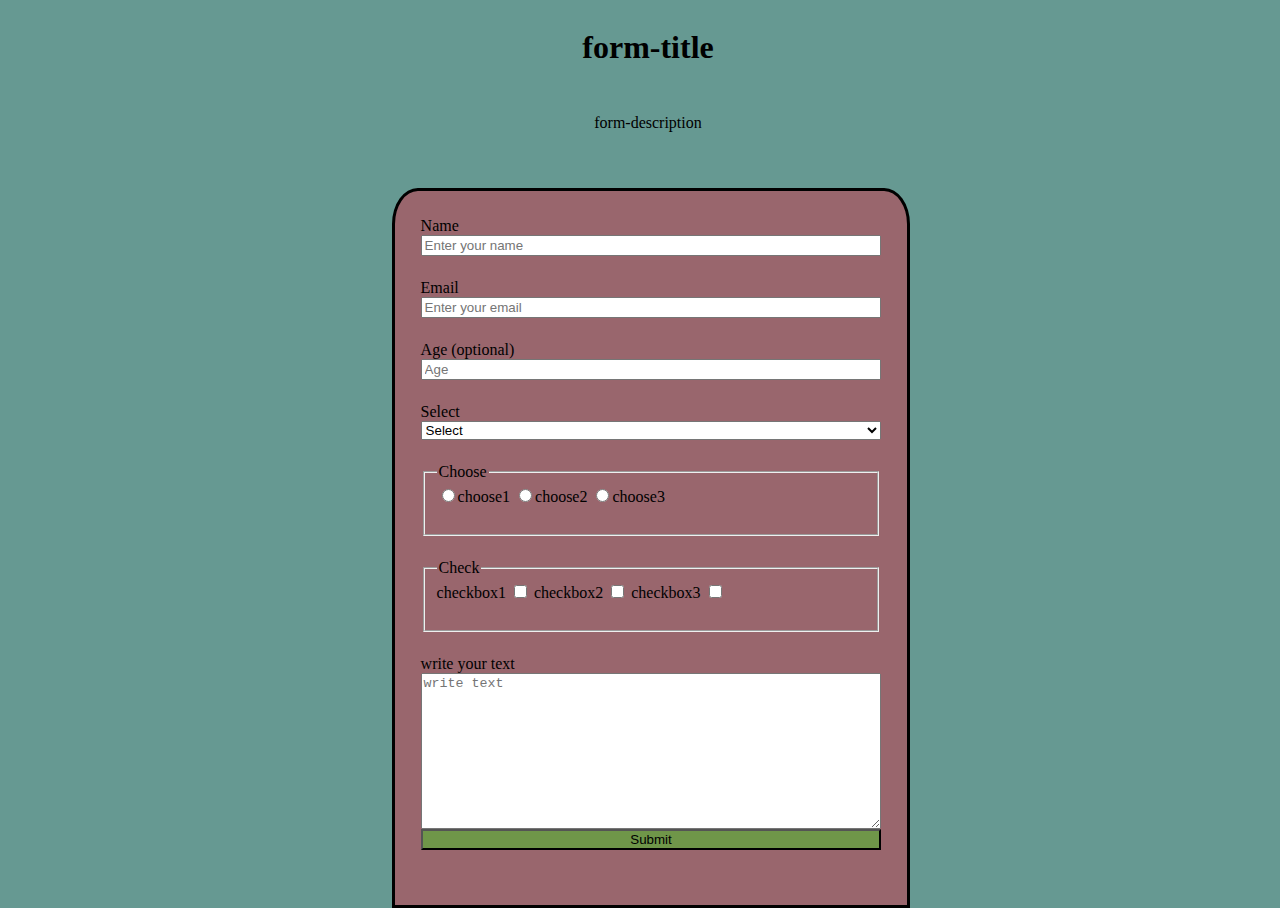
==== index.html @ c9bc53c1 "better layout structure" ====
<!DOCTYPE html>

<html lang="en">

<head>
    <meta charset="UTF-8">
    <meta http-equiv="X-UA-Compatible" content="IE=edge">
    <meta name="viewport" content="width=device-width, initial-scale=1.0">
    <title>survey-form</title>
    <link href="/styles/style.css" rel="stylesheet">
</head>



    <body>

        <h1 id="title">
            form-title 
           </h1>
           
           <p id="description">
              form-description
           </p>

         <!-- <div id="div-survey-form"> -->
           <form id="survey-form" action="thank-you.html">

            <label  id="name-label" for="name" >Name</label>

            <input  id="name" type="text" placeholder="Enter your name" required>
            

            <label id="email-label" for="email">Email</label>
           
           <input id="email" type="email" placeholder="Enter your email" required>
           

           <label id="number-label" for="number">Age (optional)</label>

           <input id="number" type="number" min="10" max="99" placeholder="Age">
           

           <label for="dropdown">Select</label>
           <select id="dropdown" >
               <option value="select" disabled selected >Select</option>
               <option value="option1">option1</option>
               <option value="option2">option2</option>
               <option value="option3">option3</option>
               </select>
               
            
               <fieldset>
                   <legend>Choose</legend>
                   <label for="radio1">
                    <input id="radio1" value="radio1" type="radio" name="radio">choose1</label>
                
                <label for="radio2">
                    <input id="radio2" value="radio2" type="radio" name="radio">choose2</label>
                
                <label for="radio3">
                 <input id="radio3" value="radio3" type="radio" name="radio">choose3</label>
               </fieldset>
            

               <fieldset>
                   <legend>Check</legend>
                   <label for id="checkbox1"> checkbox1
                    <input id="checkbox1" value="checkbox1" type="checkbox" name="name">
                   </label>
                   <label for id="checkbox2"> checkbox2
                    <input id="checkbox2" value="checkbox2" type="checkbox" name="name">
                   </label>
                   <label for id="checkbox3"> checkbox3
                    <input id="checkbox3" value="checkbox3" type="checkbox" name="name">
                   </label>
               </fieldset>
            
               

               <label for id="text-area" >write your text </label>
               
               <textarea id="text-area"  name="text" rows="10" cols="40" placeholder="write text"></textarea>


               </textarea>
               

               <button id="submit" type="submit">Submit</button>
               
               
      
           

           </form>
        <!-- </div> -->
           
        <script src="https://cdn.freecodecamp.org/testable-projects-fcc/v1/bundle.js"></script>
    </body>
   
</html>
---- styles/style.css ----
html{
    height: 100%;
}
body{ 
    background-color: #669992;
    min-height: 100vh;
    /* display: flex;
    flex-direction: row;
    justify-items: center; */
    
    

    display: grid;
    grid-template-rows: 10vh 10vh 80vh;
    grid-template-columns: 30vw  40vw 30vw;
    grid-template-areas: 
    ". title ."
    ". description ."
    ". div .";   
    

}


#title{
    text-align: center;
    grid-area: title;


}

#description{
    text-align: center;
    grid-area: description;


}

/* #div-survey-form{
     grid-area: div;
    background-color: #99666D;
    display: flex;
    flex-direction: row;
    justify-content: center;
    justify-self: center;
    width: 100%;
    height: 100%;
    border-radius: 5%;
} */

#survey-form{
    width: 90%;
    display: flex;
    flex-direction: column;
    grid-area: div;
    background-color: #99666D;
    padding: 5%;
    border-top-left-radius: 5%;
    border-top-right-radius: 5%;
    border-width: 5%;
    border-style: solid;
  
}
label{

}
input{
    margin-bottom: 5%;
}

select{
    margin-bottom: 5%;

}

fieldset{
    margin-bottom: 5%;
}
textarea{

}

button{
    background-color: rgb(111, 150, 73);
}


/*
#name-label{

}

#name{

}

#email-label{

}

#email{

}

#number-label{

}

#number{

}

#dropdown{

}

#radio1{

}

#radio2{

}

#radio3{

}

#checkbox1{

}

#checkbox2{

}

#checkbox3{

}

#text-area{

}

#submit{

}

*/
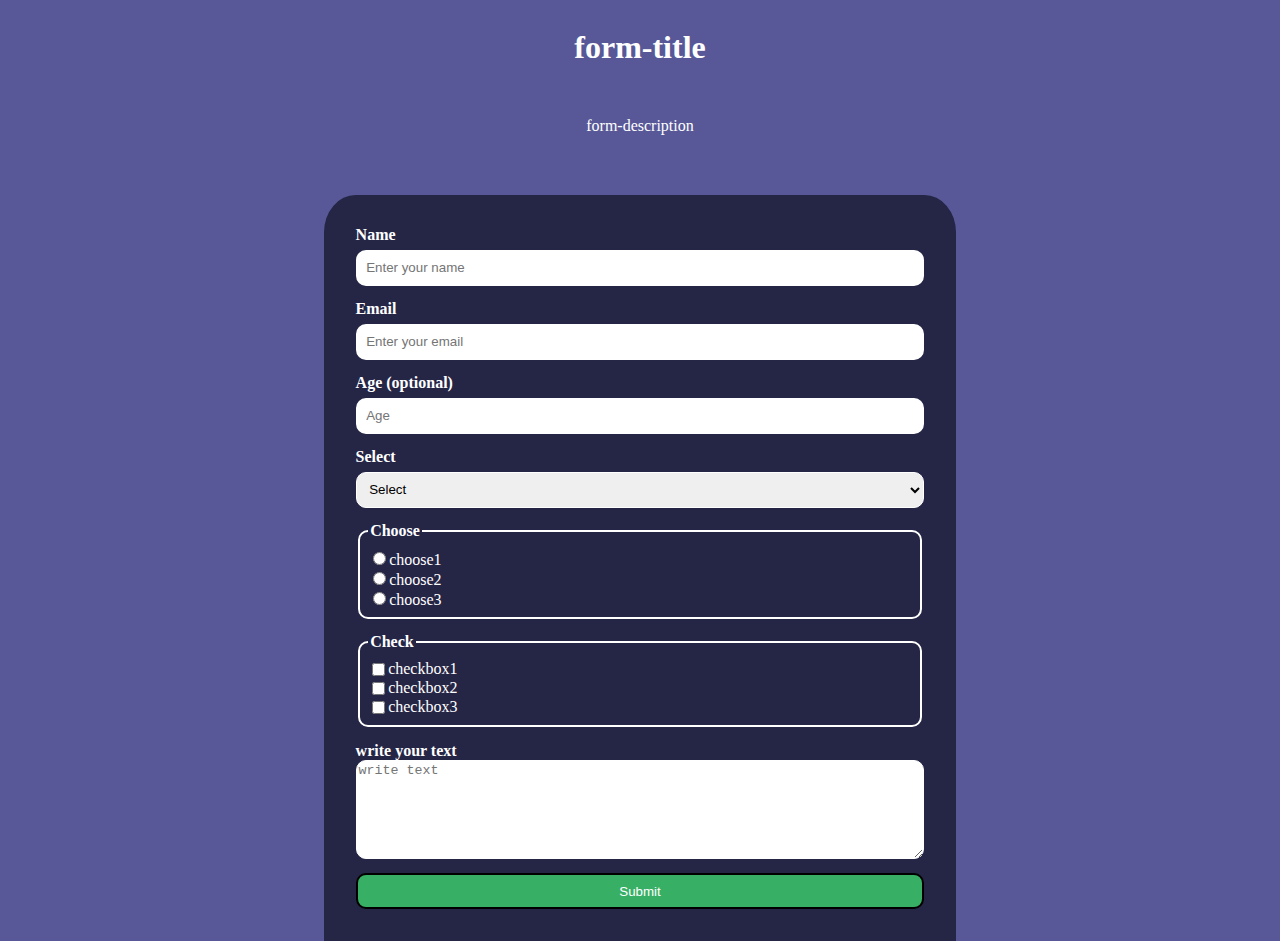
==== commit 636d123c: "added some style to the form" ====
--- a/index.html
+++ b/index.html
@@ -40,7 +40,7 @@
            <input id="number" type="number" min="10" max="99" placeholder="Age">
            
 
-           <label for="dropdown">Select</label>
+           <label id="dropdown-label" for="dropdown">Select</label>
            <select id="dropdown" >
                <option value="select" disabled selected >Select</option>
                <option value="option1">option1</option>
@@ -49,8 +49,8 @@
                </select>
                
             
-               <fieldset>
-                   <legend>Choose</legend>
+               <fieldset id="radio-fieldset">
+                   <legend id="radio-legend">Choose</legend>
                    <label for="radio1">
                     <input id="radio1" value="radio1" type="radio" name="radio">choose1</label>
                 
@@ -62,8 +62,8 @@
                </fieldset>
             
 
-               <fieldset>
-                   <legend>Check</legend>
+               <fieldset id="checkbox-fieldset">
+                   <legend id="checkbox-legend">Check</legend>
                    <label for id="checkbox1"> checkbox1
                     <input id="checkbox1" value="checkbox1" type="checkbox" name="name">
                    </label>
@@ -77,7 +77,7 @@
             
                
 
-               <label for id="text-area" >write your text </label>
+               <label id="text-area-label" for id="text-area" >write your text </label>
                
                <textarea id="text-area"  name="text" rows="10" cols="40" placeholder="write text"></textarea>
 
--- a/styles/style.css
+++ b/styles/style.css
@@ -1,30 +1,30 @@
 html{
     height: 100%;
 }
-body{ 
-    background-color: #669992;
-    min-height: 100vh;
-    /* display: flex;
-    flex-direction: row;
-    justify-items: center; */
-    
-    
+
+body{
+    background-color: #585898;
+    min-height: 100%;
 
     display: grid;
-    grid-template-rows: 10vh 10vh 80vh;
-    grid-template-columns: 30vw  40vw 30vw;
+    grid-template-rows: 10% 10% 80%;
+    grid-template-columns: 25%  50% 25%;
     grid-template-areas: 
     ". title ."
     ". description ."
-    ". div .";   
+    ". form .";
+}
+
+
     
 
-}
+       
 
 
 #title{
     text-align: center;
     grid-area: title;
+    color: white;
 
 
 }
@@ -32,86 +32,103 @@
 #description{
     text-align: center;
     grid-area: description;
-
-
-}
-
-/* #div-survey-form{
-     grid-area: div;
-    background-color: #99666D;
-    display: flex;
-    flex-direction: row;
-    justify-content: center;
-    justify-self: center;
-    width: 100%;
-    height: 100%;
-    border-radius: 5%;
-} */
+    color: white;
+
+}
 
 #survey-form{
-    width: 90%;
+    max-width: 100%;
+  height: auto;
     display: flex;
     flex-direction: column;
-    grid-area: div;
-    background-color: #99666D;
+    grid-area: form;
+    background-color: #252546;
     padding: 5%;
     border-top-left-radius: 5%;
     border-top-right-radius: 5%;
-    border-width: 5%;
-    border-style: solid;
+    color: white;
+}
   
-}
-label{
-
-}
-input{
-    margin-bottom: 5%;
-}
-
-select{
-    margin-bottom: 5%;
-
-}
-
-fieldset{
-    margin-bottom: 5%;
-}
-textarea{
-
-}
-
-button{
-    background-color: rgb(111, 150, 73);
-}
-
-
-/*
+
 #name-label{
+    font-weight: bold;
 
 }
 
 #name{
-
-}
+    margin-top: 1%;
+    margin-bottom: 2.5%;
+    padding: 1.5%;
+
+    border-style: solid;
+    border-width: 2.5%px;
+    border-radius: 10px;
+    border-color: white;
+    
+
+}
+
 
 #email-label{
-
+    font-weight: bold;
 }
 
 #email{
-
+    margin-top: 1%;
+    margin-bottom: 2.5%;
+    padding: 1.5%;
+
+    border-style: solid;
+    border-width: 2.5%px;
+    border-radius: 10px;
+    border-color: white;
 }
 
 #number-label{
-
+    font-weight: bold;
 }
 
 #number{
-
+    margin-top: 1%;
+    margin-bottom: 2.5%;
+    padding: 1.5%;
+
+    border-style: solid;
+    border-width: 2.5%px;
+    border-radius: 10px;
+    border-color: white;
+}
+
+#dropdown-label{
+    font-weight: bold; 
 }
 
 #dropdown{
-
+    margin-top: 1%;
+    margin-bottom: 2.5%;
+    padding: 1.5%;
+
+    border-style: solid;
+    border-width: 2.5%px;
+    border-radius: 10px;
+    border-color: white;
+}
+
+#radio-fieldset{
+    display: flex;
+    flex-direction: column; 
+    padding: 1.5%; 
+    margin-bottom: 2.5%;
+
+    border-style: solid;
+    border-width: 2.5%px;
+    border-radius: 10px;
+    border-color: white;
+
+}
+
+#radio-legend{
+    font-weight: bold;
 }
 
 #radio1{
@@ -126,25 +143,59 @@
 
 }
 
+#checkbox-fieldset{
+    display: flex;
+    flex-direction: column; 
+    padding: 1.5%;
+    margin-bottom: 2.5%;
+
+    border-style: solid;
+    border-width: 2.5%px;
+    border-radius: 10px;
+    border-color: white;
+
+}
+
+#checkbox-legend{
+font-weight: bold;
+}
+
 #checkbox1{
-
+    float: left;
 }
 
 #checkbox2{
-
+    float: left;
 }
 
 #checkbox3{
-
+    float: left;
+}
+
+#text-area-label{
+    font-weight: bold;
 }
 
 #text-area{
 
+    border-style: solid;
+    border-width: 2.5%px;
+    border-radius: 10px;
+    border-color: white;
+   
 }
 
 #submit{
-
-}
-
-*/
-
+margin-top: 2.5%;
+padding: 1.5%;
+
+background-color: #37AF65;
+
+border-style: solid;
+    border-radius: 10px;
+    color: white;
+    
+}
+
+
+
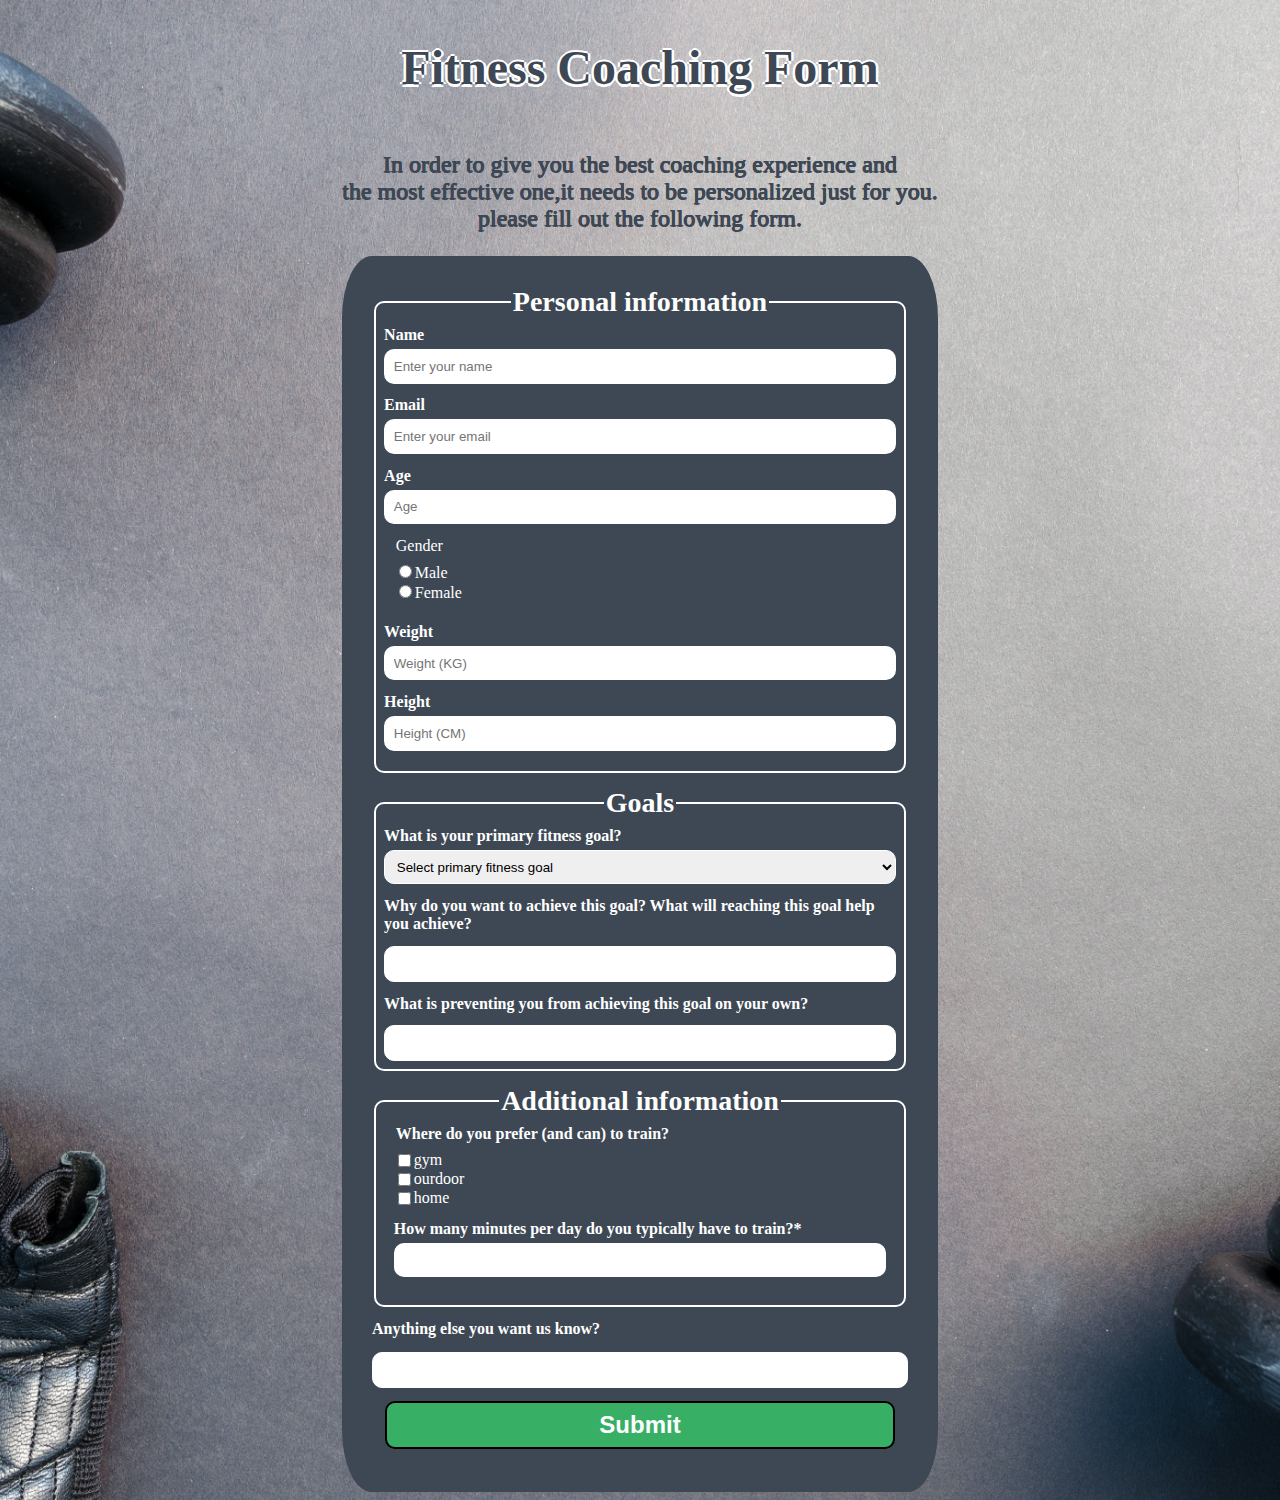
==== commit ce54c998: "responsive layout to different screen sizes" ====
--- a/index.html
+++ b/index.html
@@ -12,74 +12,123 @@
 
 
 
-    <body>
+    <body class="background-image">
 
-        <h1 id="title">
-            form-title 
-           </h1>
+        <main>
+            
+                <h1 id="title">
+                    Fitness Coaching Form
+                   </h1>
+            
+        
+           <p id="description">
+            In order to give you the best coaching experience and<br>
+           the most effective one,it needs to be personalized just for you.<br>
+            please fill out the following form.
+         </p>
+        
            
-           <p id="description">
-              form-description
-           </p>
-
-         <!-- <div id="div-survey-form"> -->
+        <div id="div-form">
+        
            <form id="survey-form" action="thank-you.html">
 
-            <label  id="name-label" for="name" >Name</label>
+            <fieldset id="personal-info-fieldset">
+                <legend id="personal-info-legend">Personal information </legend>
+                    <label  id="name-label" for="name" >Name</label>
 
-            <input  id="name" type="text" placeholder="Enter your name" required>
-            
+                    <input  id="name" type="text" placeholder="Enter your name" required>
+                    
+        
+                    <label id="email-label" for="email">Email</label>
+                   
+                   <input id="email" type="email" placeholder="Enter your email" required>
+                   
+        
+                   <label id="number-label" for="number">Age</label>
+        
+                   <input id="number" type="number" min="10" max="99" placeholder="Age">
 
-            <label id="email-label" for="email">Email</label>
-           
-           <input id="email" type="email" placeholder="Enter your email" required>
-           
+                   <fieldset id="radio-fieldset">
+                    <legend id="radio-legend">Gender</legend>
+                    <label for="radio1">
+                     <input id="radio1" value="Male" type="radio" name="gender">Male</label>
+                 
+                 <label for="radio2">
+                     <input id="radio2" value="Female" type="radio" name="gender">Female</label>
+                 
+                </fieldset>
 
-           <label id="number-label" for="number">Age (optional)</label>
+                <label id="weight-label" for="number">Weight</label>
+        
+                   <input id="weight" type="number" min="0" max="150" placeholder="Weight (KG)">
 
-           <input id="number" type="number" min="10" max="99" placeholder="Age">
-           
+                   <label id="height-label" for="number">Height</label>
+        
+                   <input id="height" type="number" min="0" max="300" placeholder="Height (CM)">
+                
+            </fieldset>
 
-           <label id="dropdown-label" for="dropdown">Select</label>
+            <fieldset id="goals-fieldset">
+                <legend id="goals-legend">Goals</legend>
+                <label id="dropdown-label" for="dropdown">
+                    What is your primary fitness goal?</label>
            <select id="dropdown" >
-               <option value="select" disabled selected >Select</option>
-               <option value="option1">option1</option>
-               <option value="option2">option2</option>
-               <option value="option3">option3</option>
+               <option value="select" disabled selected >Select primary fitness goal</option>
+               <option value="Muscle">Gain Muscle</option>
+               <option value="Weight">Lose Weight</option>
+               <option value="Strong">Get Stronger</option>
                </select>
+
+               <label id="goals-why-label" for id="goals-why-text" >
+                Why do you want to achieve this goal? What will reaching this goal help you achieve?
+            </label>
                
-            
-               <fieldset id="radio-fieldset">
-                   <legend id="radio-legend">Choose</legend>
-                   <label for="radio1">
-                    <input id="radio1" value="radio1" type="radio" name="radio">choose1</label>
-                
-                <label for="radio2">
-                    <input id="radio2" value="radio2" type="radio" name="radio">choose2</label>
-                
-                <label for="radio3">
-                 <input id="radio3" value="radio3" type="radio" name="radio">choose3</label>
-               </fieldset>
-            
-
-               <fieldset id="checkbox-fieldset">
-                   <legend id="checkbox-legend">Check</legend>
-                   <label for id="checkbox1"> checkbox1
-                    <input id="checkbox1" value="checkbox1" type="checkbox" name="name">
-                   </label>
-                   <label for id="checkbox2"> checkbox2
-                    <input id="checkbox2" value="checkbox2" type="checkbox" name="name">
-                   </label>
-                   <label for id="checkbox3"> checkbox3
-                    <input id="checkbox3" value="checkbox3" type="checkbox" name="name">
-                   </label>
-               </fieldset>
-            
+               <textarea id="goals-why-text"  name="goals-why" >
+                   
+               </textarea>
                
 
-               <label id="text-area-label" for id="text-area" >write your text </label>
+               <label id="goals-what-label" for id="goals-what-text" >
+                What is preventing you from achieving this goal on your own?
+            </label>
                
-               <textarea id="text-area"  name="text" rows="10" cols="40" placeholder="write text"></textarea>
+               <textarea id="goals-what-text"  name="goals-text" >
+                   
+               </textarea>
+
+
+               </textarea>
+            </fieldset>
+
+            <fieldset id="add-info-fieldset">
+                <legend id="add-info-legend">Additional information</legend>
+                <fieldset id="checkbox-fieldset">
+                    <legend id="checkbox-legend">Where do you prefer (and can) to train?</legend>
+                    <label for id="checkbox1"> gym
+                     <input id="checkbox1" value="gym" type="checkbox" name="name">
+                    </label>
+                    <label for id="checkbox2"> ourdoor
+                     <input id="checkbox2" value="outdoor" type="checkbox" name="name">
+                    </label>
+                    <label for id="checkbox3"> home
+                     <input id="checkbox3" value="home" type="checkbox" name="name">
+                    </label>
+
+                    <label id="time-label" for="time">
+                        How many minutes per day do you typically have to train?*
+                    </label>
+        
+                   <input id="time" type="number" min="0" max="1440" >
+
+                </fieldset>
+
+            </fieldset>
+
+               <label id="text-area-label" for id="text-area" >
+                   Anything else you want us know?
+            </label>
+               
+               <textarea id="text-area"  name="text"  ></textarea>
 
 
                </textarea>
@@ -88,12 +137,9 @@
                <button id="submit" type="submit">Submit</button>
                
                
-      
-           
-
            </form>
-        <!-- </div> -->
-           
+        </div>
+        </main>
         <script src="https://cdn.freecodecamp.org/testable-projects-fcc/v1/bundle.js"></script>
     </body>
    
--- a/styles/style.css
+++ b/styles/style.css
@@ -1,52 +1,101 @@
-html{
+
+/*html{
+    height: 100%; 
+}*/
+
+ body{
+     display: flex;
+     flex-direction: row;
+     justify-content: center;
+    min-height: 100vh;
+
+
+}
+
+
+
+
+
+.background-image{
+    /* background-color: #585898;*/
+    background-image: url(/images/grey-gym.jpg); 
     height: 100%;
-}
-
-body{
-    background-color: #585898;
-    min-height: 100%;
-
+    background-position: center;
+    background-repeat: no-repeat;
+    background-size: cover; 
+    
+}
+
+main{  
+justify-self: center;
+    min-height: 100vh;
     display: grid;
-    grid-template-rows: 10% 10% 80%;
-    grid-template-columns: 25%  50% 25%;
+    grid-template-rows: auto;
     grid-template-areas: 
-    ". title ."
-    ". description ."
-    ". form .";
-}
-
-
-    
-
-       
+    "title"
+    "des"
+    "form";
+    
+}
 
 
 #title{
     text-align: center;
+    font-size: xxx-large;
+    color: #3E4854;
     grid-area: title;
-    color: white;
-
-
-}
+    
+
+    text-shadow: -2.5px 0 white, 0 2.5px white, 2.5px 0 white, 0 -2.5px white;
+
+   
+    
+}
+
 
 #description{
     text-align: center;
-    grid-area: description;
-    color: white;
+    font-size: x-large;
+    color: #3E4854;
+    text-shadow: -0.5px 0 #3E4854, 0 0.5px #3E4854, 0.5px 0 #3E4854, 0 -0.5px #3E4854;
+    grid-area: des;
+
+}
+
+#div-form{
+    grid-area: form;
 
 }
 
 #survey-form{
     max-width: 100%;
-  height: auto;
-    display: flex;
-    flex-direction: column;
-    grid-area: form;
-    background-color: #252546;
+  min-height: 100vh;
+    display: flex;
+    flex-direction: column;
+    /*background-image: url(/images/gym.jpg);*/
+    background-color: #3E4854;
+    /* background-color: #252546; */
     padding: 5%;
-    border-top-left-radius: 5%;
-    border-top-right-radius: 5%;
+    border-radius: 5%;
     color: white;
+    
+}
+
+#personal-info-fieldset{
+    display: flex;
+    flex-direction: column; 
+    padding: 1.5%; 
+    margin-bottom: 2.5%;
+
+    border-style: solid;
+    border-width: 2.5%;
+    border-radius: 10px;
+    border-color: white;
+}
+#personal-info-legend{
+    font-weight: bold;
+    font-size: 28px;
+    text-align: center;
 }
   
 
@@ -61,7 +110,7 @@
     padding: 1.5%;
 
     border-style: solid;
-    border-width: 2.5%px;
+    border-width: 2.5%;
     border-radius: 10px;
     border-color: white;
     
@@ -79,7 +128,7 @@
     padding: 1.5%;
 
     border-style: solid;
-    border-width: 2.5%px;
+    border-width: 2.5%;
     border-radius: 10px;
     border-color: white;
 }
@@ -94,13 +143,61 @@
     padding: 1.5%;
 
     border-style: solid;
-    border-width: 2.5%px;
-    border-radius: 10px;
-    border-color: white;
+    border-width: 2.5%;
+    border-radius: 10px;
+    border-color: white;
+}
+
+#weight-label{
+    font-weight: bold;
+}
+
+#weight{
+    margin-top: 1%;
+    margin-bottom: 2.5%;
+    padding: 1.5%;
+
+    border-style: solid;
+    border-width: 2.5%;
+    border-radius: 10px;
+    border-color: white;
+}
+
+#height-label{
+    font-weight: bold;
+}
+
+#height{
+    margin-top: 1%;
+    margin-bottom: 2.5%;
+    padding: 1.5%;
+
+    border-style: solid;
+    border-width: 2.5%;
+    border-radius: 10px;
+    border-color: white;  
+}
+
+#goals-fieldset{
+    display: flex;
+    flex-direction: column; 
+    padding: 1.5%; 
+    margin-bottom: 2.5%;
+
+    border-style: solid;
+    border-width: 2.5%;
+    border-radius: 10px;
+    border-color: white;
+}
+
+#goals-legend{
+    font-weight: bold;
+    font-size: 28px;
+    text-align: center;
 }
 
 #dropdown-label{
-    font-weight: bold; 
+    font-weight: bold;  
 }
 
 #dropdown{
@@ -109,9 +206,12 @@
     padding: 1.5%;
 
     border-style: solid;
-    border-width: 2.5%px;
-    border-radius: 10px;
-    border-color: white;
+    border-width: 2.5%;
+    border-radius: 10px;
+    border-color: white;
+
+    display: flex;
+    flex-direction: column;
 }
 
 #radio-fieldset{
@@ -120,15 +220,12 @@
     padding: 1.5%; 
     margin-bottom: 2.5%;
 
-    border-style: solid;
-    border-width: 2.5%px;
-    border-radius: 10px;
-    border-color: white;
-
-}
-
+    border: 0;
+
+}
+/*
 #radio-legend{
-    font-weight: bold;
+    
 }
 
 #radio1{
@@ -142,17 +239,65 @@
 #radio3{
 
 }
+*/
+#goals-why-label{
+    font-weight: bold;
+    margin-bottom: 2.5%;
+}
+
+#goals-why-text {
+    border-style: solid;
+    border-width: 2.5%;
+    border-radius: 10px;
+    border-color: white;
+    resize: none;
+    margin-bottom: 2.5%;
+
+    display: flex;
+    flex-direction: column;
+}
+
+#goals-what-label{
+    font-weight: bold;
+    margin-bottom: 2.5%;
+}
+
+#goals-what-text {
+    border-style: solid;
+    border-width: 2.5%;
+    border-radius: 10px;
+    border-color: white;
+    resize: none;
+
+    display: flex;
+    flex-direction: column;
+}
+
+#add-info-fieldset{
+    display: flex;
+    flex-direction: column; 
+    padding: 1.5%; 
+    margin-bottom: 2.5%;
+
+    border-style: solid;
+    border-width: 2.5%;
+    border-radius: 10px;
+    border-color: white;
+}
+
+#add-info-legend{
+    font-weight: bold;
+    font-size: 28px;
+    text-align: center;
+}
 
 #checkbox-fieldset{
     display: flex;
     flex-direction: column; 
-    padding: 1.5%;
-    margin-bottom: 2.5%;
-
-    border-style: solid;
-    border-width: 2.5%px;
-    border-radius: 10px;
-    border-color: white;
+    padding: 1.5%; 
+    margin-bottom: 2.5%;
+
+    border: 0;
 
 }
 
@@ -172,22 +317,48 @@
     float: left;
 }
 
+#time-label{
+    font-weight: bold;
+    margin-top: 2.5%;
+
+}
+
+#time{
+    margin-top: 1%;
+    padding: 1.5%;
+
+    border-style: solid;
+    border-width: 2.5%;
+    border-radius: 10px;
+    border-color: white; 
+}
+
 #text-area-label{
     font-weight: bold;
+    margin-bottom: 2.5%;
 }
 
 #text-area{
 
     border-style: solid;
-    border-width: 2.5%px;
-    border-radius: 10px;
-    border-color: white;
+    border-width: 2.5%;
+    border-radius: 10px;
+    border-color: white;
+    resize: none;
+    min-height: 5%;
+    
+
+
    
 }
 
 #submit{
 margin-top: 2.5%;
 padding: 1.5%;
+font-weight: bold;
+font-size: 24px;
+margin: 2.5%;
+    
 
 background-color: #37AF65;
 
@@ -197,5 +368,12 @@
     
 }
 
-
-
+#thank-you{
+    display: flex;
+    flex-direction: column;
+    justify-content: center;
+}
+
+@media (max-width:480px){
+    
+}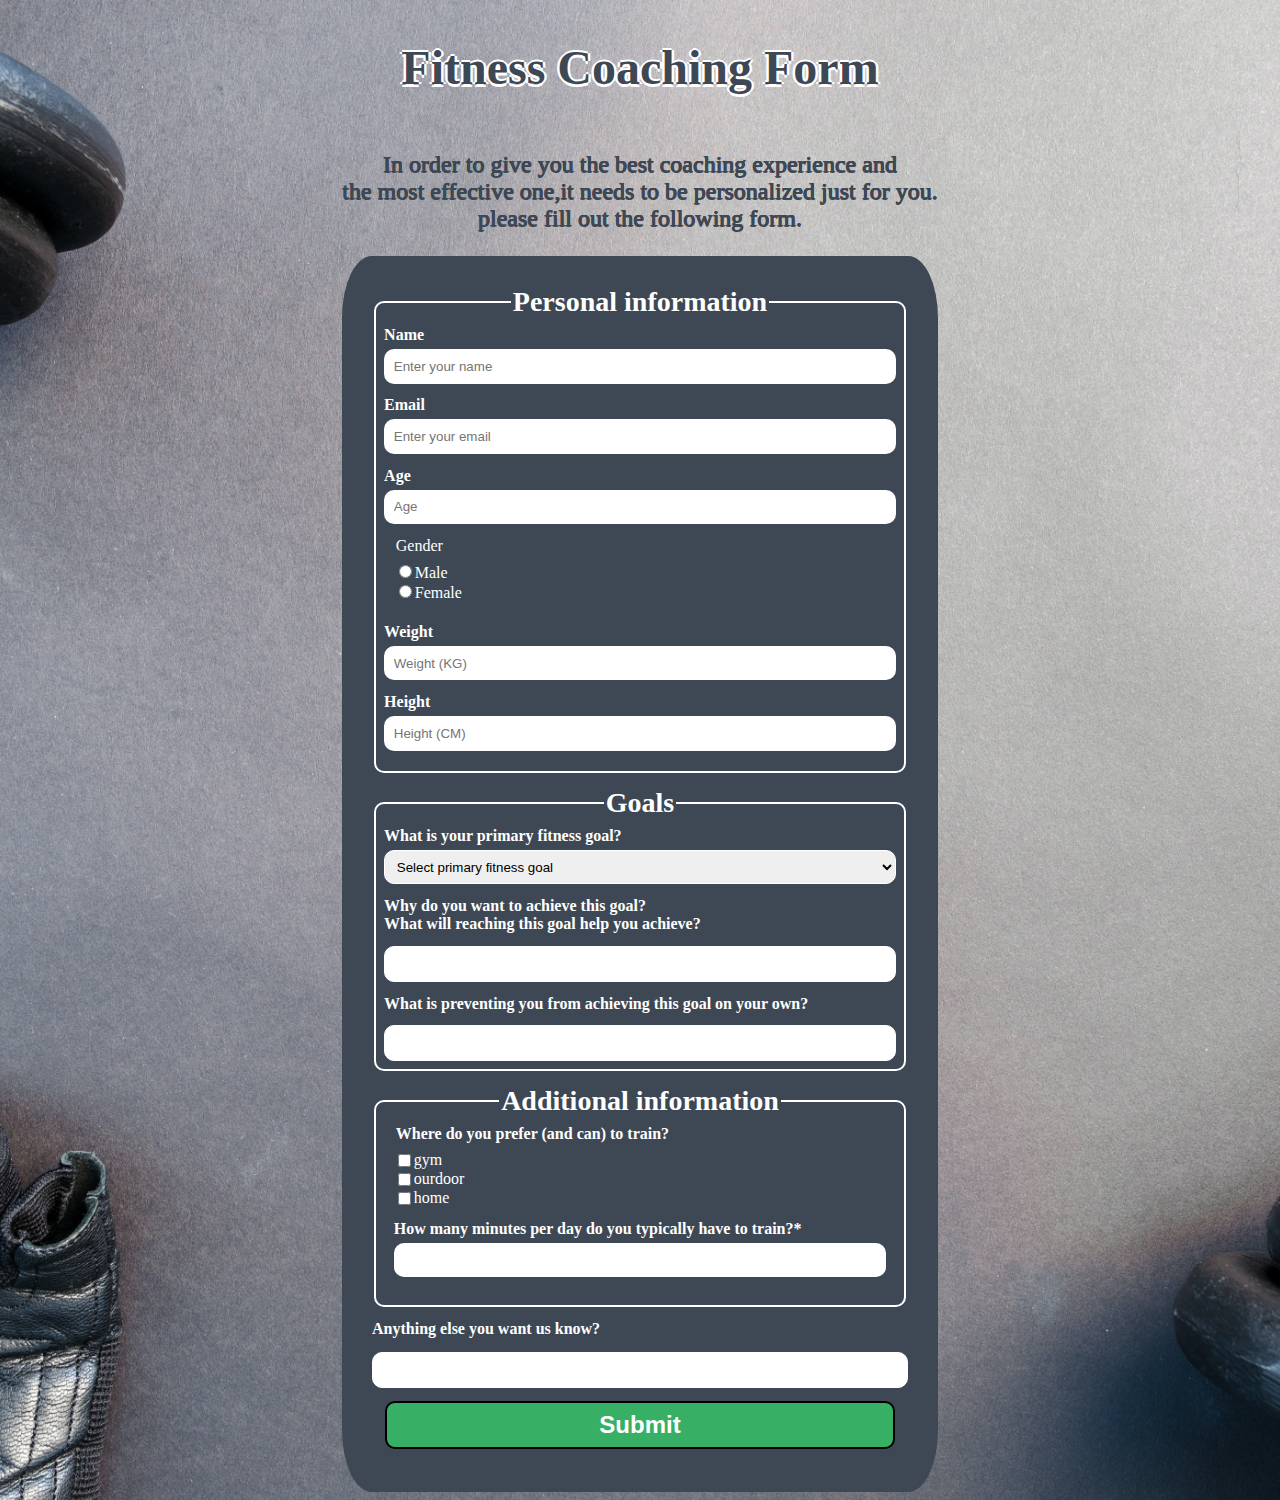
==== commit c9752eb1: "fixed text-area label 'for' attribute syntax" ====
--- a/index.html
+++ b/index.html
@@ -79,38 +79,41 @@
                <option value="Strong">Get Stronger</option>
                </select>
 
-               <label id="goals-why-label" for id="goals-why-text" >
-                Why do you want to achieve this goal? What will reaching this goal help you achieve?
+               <label id="goals-why-label" for="goals-why-text" >
+                Why do you want to achieve this goal? <br>
+                What will reaching this goal help you achieve?
             </label>
+            <textarea id="goals-why-text"  name="goals-why" >
+                   
+            </textarea>
                
-               <textarea id="goals-why-text"  name="goals-why" >
-                   
-               </textarea>
+               
                
 
-               <label id="goals-what-label" for id="goals-what-text" >
+               <label id="goals-what-label" for="goals-what-text"   >
                 What is preventing you from achieving this goal on your own?
             </label>
+            <textarea id="goals-what-text"  name="goals-text" >
+                   
+            </textarea>
                
-               <textarea id="goals-what-text"  name="goals-text" >
-                   
-               </textarea>
+               
 
 
-               </textarea>
+               
             </fieldset>
 
             <fieldset id="add-info-fieldset">
                 <legend id="add-info-legend">Additional information</legend>
                 <fieldset id="checkbox-fieldset">
                     <legend id="checkbox-legend">Where do you prefer (and can) to train?</legend>
-                    <label for id="checkbox1"> gym
+                    <label for="checkbox1"> gym
                      <input id="checkbox1" value="gym" type="checkbox" name="name">
                     </label>
-                    <label for id="checkbox2"> ourdoor
+                    <label for="checkbox2"> ourdoor
                      <input id="checkbox2" value="outdoor" type="checkbox" name="name">
                     </label>
-                    <label for id="checkbox3"> home
+                    <label for="checkbox3"> home
                      <input id="checkbox3" value="home" type="checkbox" name="name">
                     </label>
 
@@ -124,14 +127,12 @@
 
             </fieldset>
 
-               <label id="text-area-label" for id="text-area" >
+               <label id="text-area-label" for="text-area" >
                    Anything else you want us know?
             </label>
                
                <textarea id="text-area"  name="text"  ></textarea>
 
-
-               </textarea>
                
 
                <button id="submit" type="submit">Submit</button>
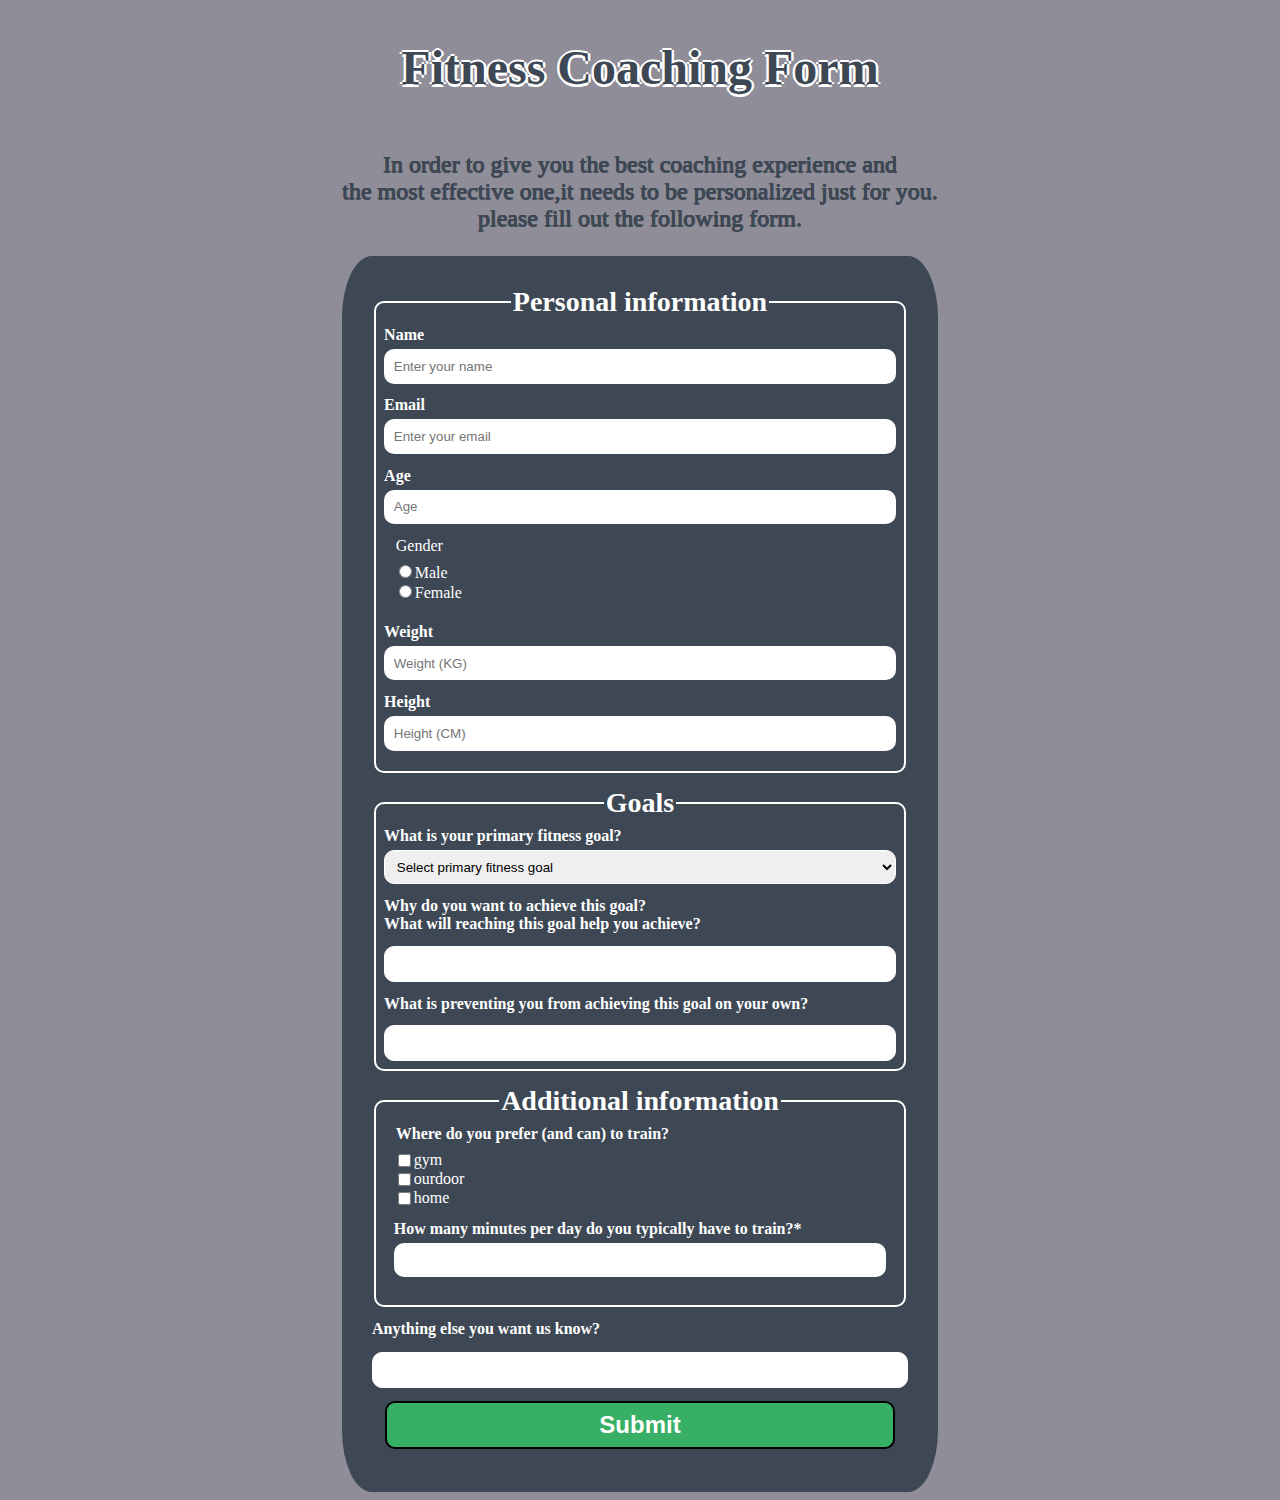
==== commit eda87b8c: "change background-image file size and responsive to different screen sizez" ====
--- a/index.html
+++ b/index.html
@@ -1,147 +1,171 @@
 <!DOCTYPE html>
 
 <html lang="en">
+  <head>
+    <meta charset="UTF-8" />
+    <meta http-equiv="X-UA-Compatible" content="IE=edge" />
+    <meta name="viewport" content="width=device-width, initial-scale=1.0" />
+    <title>survey-form</title>
+    <link href="styles/style.css" rel="stylesheet" />
+  </head>
 
-<head>
-    <meta charset="UTF-8">
-    <meta http-equiv="X-UA-Compatible" content="IE=edge">
-    <meta name="viewport" content="width=device-width, initial-scale=1.0">
-    <title>survey-form</title>
-    <link href="/styles/style.css" rel="stylesheet">
-</head>
+  <body class="background-image">
+    <main>
+      <h1 id="title">Fitness Coaching Form</h1>
 
+      <p id="description">
+        In order to give you the best coaching experience and<br />
+        the most effective one,it needs to be personalized just for you.<br />
+        please fill out the following form.
+      </p>
 
+      <div id="div-form">
+        <form id="survey-form" action="thank-you.html">
+          <fieldset id="personal-info-fieldset">
+            <legend id="personal-info-legend">Personal information</legend>
+            <label id="name-label" for="name">Name</label>
 
-    <body class="background-image">
+            <input
+              id="name"
+              type="text"
+              placeholder="Enter your name"
+              required
+            />
 
-        <main>
-            
-                <h1 id="title">
-                    Fitness Coaching Form
-                   </h1>
-            
-        
-           <p id="description">
-            In order to give you the best coaching experience and<br>
-           the most effective one,it needs to be personalized just for you.<br>
-            please fill out the following form.
-         </p>
-        
-           
-        <div id="div-form">
-        
-           <form id="survey-form" action="thank-you.html">
+            <label id="email-label" for="email">Email</label>
 
-            <fieldset id="personal-info-fieldset">
-                <legend id="personal-info-legend">Personal information </legend>
-                    <label  id="name-label" for="name" >Name</label>
+            <input
+              id="email"
+              type="email"
+              placeholder="Enter your email"
+              required
+            />
 
-                    <input  id="name" type="text" placeholder="Enter your name" required>
-                    
-        
-                    <label id="email-label" for="email">Email</label>
-                   
-                   <input id="email" type="email" placeholder="Enter your email" required>
-                   
-        
-                   <label id="number-label" for="number">Age</label>
-        
-                   <input id="number" type="number" min="10" max="99" placeholder="Age">
+            <label id="number-label" for="number">Age</label>
 
-                   <fieldset id="radio-fieldset">
-                    <legend id="radio-legend">Gender</legend>
-                    <label for="radio1">
-                     <input id="radio1" value="Male" type="radio" name="gender">Male</label>
-                 
-                 <label for="radio2">
-                     <input id="radio2" value="Female" type="radio" name="gender">Female</label>
-                 
-                </fieldset>
+            <input
+              id="number"
+              type="number"
+              min="10"
+              max="99"
+              placeholder="Age"
+            />
 
-                <label id="weight-label" for="number">Weight</label>
-        
-                   <input id="weight" type="number" min="0" max="150" placeholder="Weight (KG)">
+            <fieldset id="radio-fieldset">
+              <legend id="radio-legend">Gender</legend>
+              <label for="radio1">
+                <input
+                  id="radio1"
+                  value="Male"
+                  type="radio"
+                  name="gender"
+                />Male</label
+              >
 
-                   <label id="height-label" for="number">Height</label>
-        
-                   <input id="height" type="number" min="0" max="300" placeholder="Height (CM)">
-                
+              <label for="radio2">
+                <input
+                  id="radio2"
+                  value="Female"
+                  type="radio"
+                  name="gender"
+                />Female</label
+              >
             </fieldset>
 
-            <fieldset id="goals-fieldset">
-                <legend id="goals-legend">Goals</legend>
-                <label id="dropdown-label" for="dropdown">
-                    What is your primary fitness goal?</label>
-           <select id="dropdown" >
-               <option value="select" disabled selected >Select primary fitness goal</option>
-               <option value="Muscle">Gain Muscle</option>
-               <option value="Weight">Lose Weight</option>
-               <option value="Strong">Get Stronger</option>
-               </select>
+            <label id="weight-label" for="number">Weight</label>
 
-               <label id="goals-why-label" for="goals-why-text" >
-                Why do you want to achieve this goal? <br>
-                What will reaching this goal help you achieve?
+            <input
+              id="weight"
+              type="number"
+              min="0"
+              max="150"
+              placeholder="Weight (KG)"
+            />
+
+            <label id="height-label" for="number">Height</label>
+
+            <input
+              id="height"
+              type="number"
+              min="0"
+              max="300"
+              placeholder="Height (CM)"
+            />
+          </fieldset>
+
+          <fieldset id="goals-fieldset">
+            <legend id="goals-legend">Goals</legend>
+            <label id="dropdown-label" for="dropdown">
+              What is your primary fitness goal?</label
+            >
+            <select id="dropdown">
+              <option value="select" disabled selected>
+                Select primary fitness goal
+              </option>
+              <option value="Muscle">Gain Muscle</option>
+              <option value="Weight">Lose Weight</option>
+              <option value="Strong">Get Stronger</option>
+            </select>
+
+            <label id="goals-why-label" for="goals-why-text">
+              Why do you want to achieve this goal? <br />
+              What will reaching this goal help you achieve?
             </label>
-            <textarea id="goals-why-text"  name="goals-why" >
-                   
-            </textarea>
-               
-               
-               
+            <textarea id="goals-why-text" name="goals-why"> </textarea>
 
-               <label id="goals-what-label" for="goals-what-text"   >
-                What is preventing you from achieving this goal on your own?
+            <label id="goals-what-label" for="goals-what-text">
+              What is preventing you from achieving this goal on your own?
             </label>
-            <textarea id="goals-what-text"  name="goals-text" >
-                   
-            </textarea>
-               
-               
+            <textarea id="goals-what-text" name="goals-text"> </textarea>
+          </fieldset>
 
+          <fieldset id="add-info-fieldset">
+            <legend id="add-info-legend">Additional information</legend>
+            <fieldset id="checkbox-fieldset">
+              <legend id="checkbox-legend">
+                Where do you prefer (and can) to train?
+              </legend>
+              <label for="checkbox1">
+                gym
+                <input id="checkbox1" value="gym" type="checkbox" name="name" />
+              </label>
+              <label for="checkbox2">
+                ourdoor
+                <input
+                  id="checkbox2"
+                  value="outdoor"
+                  type="checkbox"
+                  name="name"
+                />
+              </label>
+              <label for="checkbox3">
+                home
+                <input
+                  id="checkbox3"
+                  value="home"
+                  type="checkbox"
+                  name="name"
+                />
+              </label>
 
-               
+              <label id="time-label" for="time">
+                How many minutes per day do you typically have to train?*
+              </label>
+
+              <input id="time" type="number" min="0" max="1440" />
             </fieldset>
+          </fieldset>
 
-            <fieldset id="add-info-fieldset">
-                <legend id="add-info-legend">Additional information</legend>
-                <fieldset id="checkbox-fieldset">
-                    <legend id="checkbox-legend">Where do you prefer (and can) to train?</legend>
-                    <label for="checkbox1"> gym
-                     <input id="checkbox1" value="gym" type="checkbox" name="name">
-                    </label>
-                    <label for="checkbox2"> ourdoor
-                     <input id="checkbox2" value="outdoor" type="checkbox" name="name">
-                    </label>
-                    <label for="checkbox3"> home
-                     <input id="checkbox3" value="home" type="checkbox" name="name">
-                    </label>
+          <label id="text-area-label" for="text-area">
+            Anything else you want us know?
+          </label>
 
-                    <label id="time-label" for="time">
-                        How many minutes per day do you typically have to train?*
-                    </label>
-        
-                   <input id="time" type="number" min="0" max="1440" >
+          <textarea id="text-area" name="text"></textarea>
 
-                </fieldset>
-
-            </fieldset>
-
-               <label id="text-area-label" for="text-area" >
-                   Anything else you want us know?
-            </label>
-               
-               <textarea id="text-area"  name="text"  ></textarea>
-
-               
-
-               <button id="submit" type="submit">Submit</button>
-               
-               
-           </form>
-        </div>
-        </main>
-        <script src="https://cdn.freecodecamp.org/testable-projects-fcc/v1/bundle.js"></script>
-    </body>
-   
-</html>+          <button id="submit" type="submit">Submit</button>
+        </form>
+      </div>
+    </main>
+    <script src="https://cdn.freecodecamp.org/testable-projects-fcc/v1/bundle.js"></script>
+  </body>
+</html>
--- a/styles/style.css
+++ b/styles/style.css
@@ -1,227 +1,201 @@
-
 /*html{
     height: 100%; 
 }*/
 
- body{
-     display: flex;
-     flex-direction: row;
-     justify-content: center;
-    min-height: 100vh;
-
-
-}
-
-
-
-
-
-.background-image{
-    /* background-color: #585898;*/
-    background-image: url(/images/grey-gym.jpg); 
-    height: 100%;
-    background-position: center;
-    background-repeat: no-repeat;
-    background-size: cover; 
-    
-}
-
-main{  
-justify-self: center;
-    min-height: 100vh;
-    display: grid;
-    grid-template-rows: auto;
-    grid-template-areas: 
+body {
+  display: flex;
+  flex-direction: row;
+  justify-content: center;
+  min-height: 100vh;
+}
+
+.background-image {
+  background-color: #8f8d98;
+  background-image: url(https://raw.githubusercontent.com/razzhimself/survey-form/main/images/grey-gym.jpg);
+  background-position: center;
+  background-repeat: no-repeat;
+  background-size: cover;
+}
+
+main {
+  justify-self: center;
+  min-height: 100vh;
+  display: grid;
+  grid-template-rows: auto;
+  grid-template-areas:
     "title"
     "des"
     "form";
-    
-}
-
-
-#title{
-    text-align: center;
-    font-size: xxx-large;
-    color: #3E4854;
-    grid-area: title;
-    
-
-    text-shadow: -2.5px 0 white, 0 2.5px white, 2.5px 0 white, 0 -2.5px white;
-
-   
-    
-}
-
-
-#description{
-    text-align: center;
-    font-size: x-large;
-    color: #3E4854;
-    text-shadow: -0.5px 0 #3E4854, 0 0.5px #3E4854, 0.5px 0 #3E4854, 0 -0.5px #3E4854;
-    grid-area: des;
-
-}
-
-#div-form{
-    grid-area: form;
-
-}
-
-#survey-form{
-    max-width: 100%;
-  min-height: 100vh;
-    display: flex;
-    flex-direction: column;
-    /*background-image: url(/images/gym.jpg);*/
-    background-color: #3E4854;
-    /* background-color: #252546; */
-    padding: 5%;
-    border-radius: 5%;
-    color: white;
-    
-}
-
-#personal-info-fieldset{
-    display: flex;
-    flex-direction: column; 
-    padding: 1.5%; 
-    margin-bottom: 2.5%;
-
-    border-style: solid;
-    border-width: 2.5%;
-    border-radius: 10px;
-    border-color: white;
-}
-#personal-info-legend{
-    font-weight: bold;
-    font-size: 28px;
-    text-align: center;
-}
-  
-
-#name-label{
-    font-weight: bold;
-
-}
-
-#name{
-    margin-top: 1%;
-    margin-bottom: 2.5%;
-    padding: 1.5%;
-
-    border-style: solid;
-    border-width: 2.5%;
-    border-radius: 10px;
-    border-color: white;
-    
-
-}
-
-
-#email-label{
-    font-weight: bold;
-}
-
-#email{
-    margin-top: 1%;
-    margin-bottom: 2.5%;
-    padding: 1.5%;
-
-    border-style: solid;
-    border-width: 2.5%;
-    border-radius: 10px;
-    border-color: white;
-}
-
-#number-label{
-    font-weight: bold;
-}
-
-#number{
-    margin-top: 1%;
-    margin-bottom: 2.5%;
-    padding: 1.5%;
-
-    border-style: solid;
-    border-width: 2.5%;
-    border-radius: 10px;
-    border-color: white;
-}
-
-#weight-label{
-    font-weight: bold;
-}
-
-#weight{
-    margin-top: 1%;
-    margin-bottom: 2.5%;
-    padding: 1.5%;
-
-    border-style: solid;
-    border-width: 2.5%;
-    border-radius: 10px;
-    border-color: white;
-}
-
-#height-label{
-    font-weight: bold;
-}
-
-#height{
-    margin-top: 1%;
-    margin-bottom: 2.5%;
-    padding: 1.5%;
-
-    border-style: solid;
-    border-width: 2.5%;
-    border-radius: 10px;
-    border-color: white;  
-}
-
-#goals-fieldset{
-    display: flex;
-    flex-direction: column; 
-    padding: 1.5%; 
-    margin-bottom: 2.5%;
-
-    border-style: solid;
-    border-width: 2.5%;
-    border-radius: 10px;
-    border-color: white;
-}
-
-#goals-legend{
-    font-weight: bold;
-    font-size: 28px;
-    text-align: center;
-}
-
-#dropdown-label{
-    font-weight: bold;  
-}
-
-#dropdown{
-    margin-top: 1%;
-    margin-bottom: 2.5%;
-    padding: 1.5%;
-
-    border-style: solid;
-    border-width: 2.5%;
-    border-radius: 10px;
-    border-color: white;
-
-    display: flex;
-    flex-direction: column;
-}
-
-#radio-fieldset{
-    display: flex;
-    flex-direction: column; 
-    padding: 1.5%; 
-    margin-bottom: 2.5%;
-
-    border: 0;
-
+}
+
+#title {
+  text-align: center;
+  font-size: xxx-large;
+  color: #3e4854;
+  grid-area: title;
+
+  text-shadow: -2.5px 0 white, 0 2.5px white, 2.5px 0 white, 0 -2.5px white;
+}
+
+#description {
+  text-align: center;
+  font-size: x-large;
+  color: #3e4854;
+  text-shadow: -0.5px 0 #3e4854, 0 0.5px #3e4854, 0.5px 0 #3e4854,
+    0 -0.5px #3e4854;
+  grid-area: des;
+}
+
+#div-form {
+  grid-area: form;
+}
+
+#survey-form {
+  max-width: 100%;
+  min-height: fit-content;
+  display: flex;
+  flex-direction: column;
+  background-color: #3e4854;
+  padding: 5%;
+  border-radius: 5%;
+  color: white;
+}
+
+#personal-info-fieldset {
+  display: flex;
+  flex-direction: column;
+  padding: 1.5%;
+  margin-bottom: 2.5%;
+
+  border-style: solid;
+  border-width: 2.5%;
+  border-radius: 10px;
+  border-color: white;
+}
+#personal-info-legend {
+  font-weight: bold;
+  font-size: 28px;
+  text-align: center;
+}
+
+#name-label {
+  font-weight: bold;
+}
+
+#name {
+  margin-top: 1%;
+  margin-bottom: 2.5%;
+  padding: 1.5%;
+
+  border-style: solid;
+  border-width: 2.5%;
+  border-radius: 10px;
+  border-color: white;
+}
+
+#email-label {
+  font-weight: bold;
+}
+
+#email {
+  margin-top: 1%;
+  margin-bottom: 2.5%;
+  padding: 1.5%;
+
+  border-style: solid;
+  border-width: 2.5%;
+  border-radius: 10px;
+  border-color: white;
+}
+
+#number-label {
+  font-weight: bold;
+}
+
+#number {
+  margin-top: 1%;
+  margin-bottom: 2.5%;
+  padding: 1.5%;
+
+  border-style: solid;
+  border-width: 2.5%;
+  border-radius: 10px;
+  border-color: white;
+}
+
+#weight-label {
+  font-weight: bold;
+}
+
+#weight {
+  margin-top: 1%;
+  margin-bottom: 2.5%;
+  padding: 1.5%;
+
+  border-style: solid;
+  border-width: 2.5%;
+  border-radius: 10px;
+  border-color: white;
+}
+
+#height-label {
+  font-weight: bold;
+}
+
+#height {
+  margin-top: 1%;
+  margin-bottom: 2.5%;
+  padding: 1.5%;
+
+  border-style: solid;
+  border-width: 2.5%;
+  border-radius: 10px;
+  border-color: white;
+}
+
+#goals-fieldset {
+  display: flex;
+  flex-direction: column;
+  padding: 1.5%;
+  margin-bottom: 2.5%;
+
+  border-style: solid;
+  border-width: 2.5%;
+  border-radius: 10px;
+  border-color: white;
+}
+
+#goals-legend {
+  font-weight: bold;
+  font-size: 28px;
+  text-align: center;
+}
+
+#dropdown-label {
+  font-weight: bold;
+}
+
+#dropdown {
+  margin-top: 1%;
+  margin-bottom: 2.5%;
+  padding: 1.5%;
+
+  border-style: solid;
+  border-width: 2.5%;
+  border-radius: 10px;
+  border-color: white;
+
+  display: flex;
+  flex-direction: column;
+}
+
+#radio-fieldset {
+  display: flex;
+  flex-direction: column;
+  padding: 1.5%;
+  margin-bottom: 2.5%;
+
+  border: 0;
 }
 /*
 #radio-legend{
@@ -240,140 +214,137 @@
 
 }
 */
-#goals-why-label{
-    font-weight: bold;
-    margin-bottom: 2.5%;
+#goals-why-label {
+  font-weight: bold;
+  margin-bottom: 2.5%;
 }
 
 #goals-why-text {
-    border-style: solid;
-    border-width: 2.5%;
-    border-radius: 10px;
-    border-color: white;
-    resize: none;
-    margin-bottom: 2.5%;
-
-    display: flex;
-    flex-direction: column;
-}
-
-#goals-what-label{
-    font-weight: bold;
-    margin-bottom: 2.5%;
+  border-style: solid;
+  border-width: 2.5%;
+  border-radius: 10px;
+  border-color: white;
+  resize: none;
+  margin-bottom: 2.5%;
+
+  display: flex;
+  flex-direction: column;
+}
+
+#goals-what-label {
+  font-weight: bold;
+  margin-bottom: 2.5%;
 }
 
 #goals-what-text {
-    border-style: solid;
-    border-width: 2.5%;
-    border-radius: 10px;
-    border-color: white;
-    resize: none;
-
-    display: flex;
-    flex-direction: column;
-}
-
-#add-info-fieldset{
-    display: flex;
-    flex-direction: column; 
-    padding: 1.5%; 
-    margin-bottom: 2.5%;
-
-    border-style: solid;
-    border-width: 2.5%;
-    border-radius: 10px;
-    border-color: white;
-}
-
-#add-info-legend{
-    font-weight: bold;
-    font-size: 28px;
-    text-align: center;
-}
-
-#checkbox-fieldset{
-    display: flex;
-    flex-direction: column; 
-    padding: 1.5%; 
-    margin-bottom: 2.5%;
-
-    border: 0;
-
-}
-
-#checkbox-legend{
-font-weight: bold;
-}
-
-#checkbox1{
-    float: left;
-}
-
-#checkbox2{
-    float: left;
-}
-
-#checkbox3{
-    float: left;
-}
-
-#time-label{
-    font-weight: bold;
-    margin-top: 2.5%;
-
-}
-
-#time{
-    margin-top: 1%;
-    padding: 1.5%;
-
-    border-style: solid;
-    border-width: 2.5%;
-    border-radius: 10px;
-    border-color: white; 
-}
-
-#text-area-label{
-    font-weight: bold;
-    margin-bottom: 2.5%;
-}
-
-#text-area{
-
-    border-style: solid;
-    border-width: 2.5%;
-    border-radius: 10px;
-    border-color: white;
-    resize: none;
-    min-height: 5%;
-    
-
-
-   
-}
-
-#submit{
-margin-top: 2.5%;
-padding: 1.5%;
-font-weight: bold;
-font-size: 24px;
-margin: 2.5%;
-    
-
-background-color: #37AF65;
-
-border-style: solid;
-    border-radius: 10px;
-    color: white;
-    
-}
-
-#thank-you{
-    display: flex;
-    flex-direction: column;
-    justify-content: center;
-}
-
-@media (max-width:480px){
-    
-}+  border-style: solid;
+  border-width: 2.5%;
+  border-radius: 10px;
+  border-color: white;
+  resize: none;
+
+  display: flex;
+  flex-direction: column;
+}
+
+#add-info-fieldset {
+  display: flex;
+  flex-direction: column;
+  padding: 1.5%;
+  margin-bottom: 2.5%;
+
+  border-style: solid;
+  border-width: 2.5%;
+  border-radius: 10px;
+  border-color: white;
+}
+
+#add-info-legend {
+  font-weight: bold;
+  font-size: 28px;
+  text-align: center;
+}
+
+#checkbox-fieldset {
+  display: flex;
+  flex-direction: column;
+  padding: 1.5%;
+  margin-bottom: 2.5%;
+
+  border: 0;
+}
+
+#checkbox-legend {
+  font-weight: bold;
+}
+
+#checkbox1 {
+  float: left;
+}
+
+#checkbox2 {
+  float: left;
+}
+
+#checkbox3 {
+  float: left;
+}
+
+#time-label {
+  font-weight: bold;
+  margin-top: 2.5%;
+}
+
+#time {
+  margin-top: 1%;
+  padding: 1.5%;
+
+  border-style: solid;
+  border-width: 2.5%;
+  border-radius: 10px;
+  border-color: white;
+}
+
+#text-area-label {
+  font-weight: bold;
+  margin-bottom: 2.5%;
+}
+
+#text-area {
+  border-style: solid;
+  border-width: 2.5%;
+  border-radius: 10px;
+  border-color: white;
+  resize: none;
+  min-height: 5%;
+}
+
+#submit {
+  margin-top: 2.5%;
+  padding: 1.5%;
+  font-weight: bold;
+  font-size: 24px;
+  margin: 2.5%;
+
+  background-color: #37af65;
+
+  border-style: solid;
+  border-radius: 10px;
+  color: white;
+}
+
+#thank-you {
+  display: flex;
+  flex-direction: column;
+  justify-content: center;
+}
+
+@media (min-width: 1024px) and (max-width: 2550px) {
+  .background-image {
+    background-color: #8f8d98;
+    background-image: url(/images/grey-gym-medium.jpg);
+    background-position: center;
+    background-repeat: no-repeat;
+    background-size: 100% 100%;
+  }
+}
